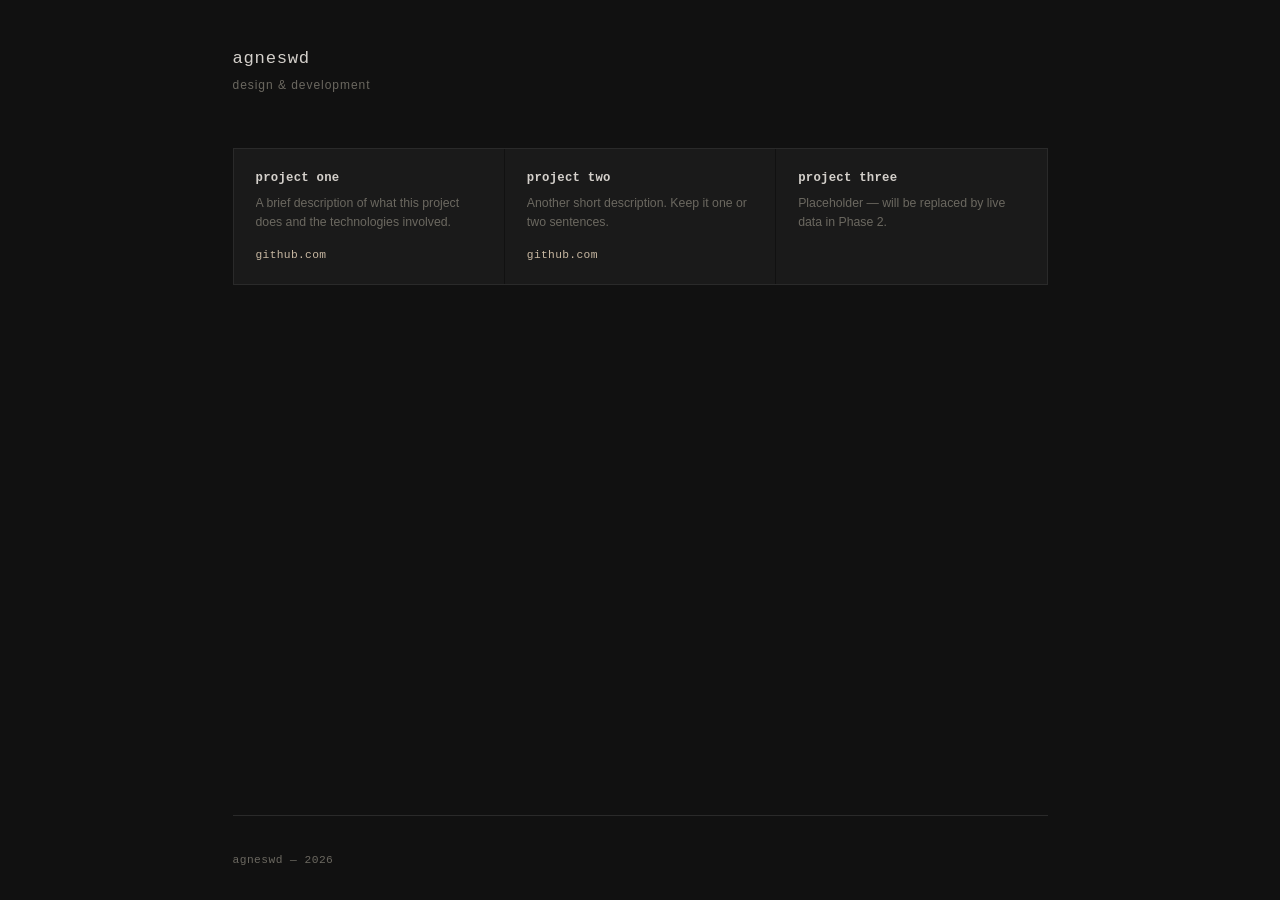
==== index.html @ 013082b9 "feat(portfolio): create minimal one-page shell" ====
<!DOCTYPE html>
<html lang="en">
<head>
  <meta charset="UTF-8" />
  <meta name="viewport" content="width=device-width, initial-scale=1.0" />
  <title>agneswd</title>
  <link rel="stylesheet" href="styles.css" />
</head>
<body>
  <div class="page">

    <header class="site-header">
      <h1 class="site-name">agneswd</h1>
      <p class="site-tagline">design &amp; development</p>
    </header>

    <main>
      <section class="projects-section" aria-label="Projects">
        <div id="project-grid" class="project-grid" role="list">
          <!-- Populated by script.js renderProjects() -->
        </div>
        <p id="empty-state" class="empty-state" hidden>No projects yet.</p>
      </section>
    </main>

    <footer class="site-footer">
      <span class="footer-line">agneswd &mdash; <time id="footer-year"></time></span>
    </footer>

  </div>

  <script src="script.js"></script>
</body>
</html>
---- styles.css ----
/* ── Reset & base ─────────────────────────────────────────────── */
*, *::before, *::after {
  box-sizing: border-box;
  margin: 0;
  padding: 0;
}

:root {
  --bg:          #111111;
  --surface:     #1a1a1a;
  --border:      #2a2a2a;
  --text:        #d4d0cb;
  --text-muted:  #6b6860;
  --accent:      #c8b8a2;
  --font-mono:   "SFMono-Regular", "Consolas", "Liberation Mono", monospace;
  --font-sans:   "Inter", "Helvetica Neue", Arial, sans-serif;
  --gap:         2rem;
  --max-width:   860px;
}

html {
  background-color: var(--bg);
  color: var(--text);
  font-family: var(--font-sans);
  font-size: 15px;
  line-height: 1.6;
  -webkit-font-smoothing: antialiased;
}

a {
  color: var(--accent);
  text-decoration: none;
}
a:hover {
  text-decoration: underline;
  text-underline-offset: 3px;
}

/* ── Page shell ───────────────────────────────────────────────── */
.page {
  min-height: 100vh;
  display: flex;
  flex-direction: column;
  max-width: var(--max-width);
  margin: 0 auto;
  padding: 3rem 1.5rem 2rem;
}

main {
  flex: 1;
}

/* ── Header ───────────────────────────────────────────────────── */
.site-header {
  margin-bottom: 3.5rem;
}

.site-name {
  font-family: var(--font-mono);
  font-size: 1.15rem;
  font-weight: 400;
  letter-spacing: 0.04em;
  color: var(--text);
}

.site-tagline {
  margin-top: 0.25rem;
  font-size: 0.8rem;
  color: var(--text-muted);
  letter-spacing: 0.08em;
  text-transform: lowercase;
}

/* ── Project grid ─────────────────────────────────────────────── */
.projects-section {
  margin-bottom: var(--gap);
}

.project-grid {
  display: grid;
  grid-template-columns: repeat(auto-fill, minmax(240px, 1fr));
  gap: 1px;
  border: 1px solid var(--border);
}

/* ── Project card ─────────────────────────────────────────────── */
.project-card {
  background: var(--surface);
  padding: 1.25rem 1.4rem;
  display: flex;
  flex-direction: column;
  gap: 0.4rem;
  border: 1px solid transparent;
  transition: border-color 0.15s ease, background 0.15s ease;
}

.project-card:hover {
  background: var(--bg);
  border-color: var(--border);
}

.project-title {
  font-family: var(--font-mono);
  font-size: 0.82rem;
  font-weight: 600;
  color: var(--text);
  letter-spacing: 0.02em;
  white-space: nowrap;
  overflow: hidden;
  text-overflow: ellipsis;
}

.project-title a {
  color: inherit;
}
.project-title a:hover {
  color: var(--accent);
  text-decoration: none;
}

.project-description {
  font-size: 0.82rem;
  color: var(--text-muted);
  line-height: 1.5;
  display: -webkit-box;
  -webkit-line-clamp: 3;
  line-clamp: 3;
  -webkit-box-orient: vertical;
  overflow: hidden;
}

.project-link {
  margin-top: auto;
  padding-top: 0.6rem;
  font-size: 0.75rem;
  font-family: var(--font-mono);
  color: var(--text-muted);
  letter-spacing: 0.03em;
}
.project-link a:hover {
  color: var(--accent);
}

/* ── Empty state ──────────────────────────────────────────────── */
.empty-state {
  color: var(--text-muted);
  font-size: 0.82rem;
  font-family: var(--font-mono);
  padding: 1.5rem 0;
}

/* ── Footer ───────────────────────────────────────────────────── */
.site-footer {
  padding-top: 2rem;
  border-top: 1px solid var(--border);
}

.footer-line {
  font-size: 0.75rem;
  font-family: var(--font-mono);
  color: var(--text-muted);
  letter-spacing: 0.04em;
}

/* ── Responsive ───────────────────────────────────────────────── */
@media (max-width: 480px) {
  .project-grid {
    grid-template-columns: 1fr;
  }
}
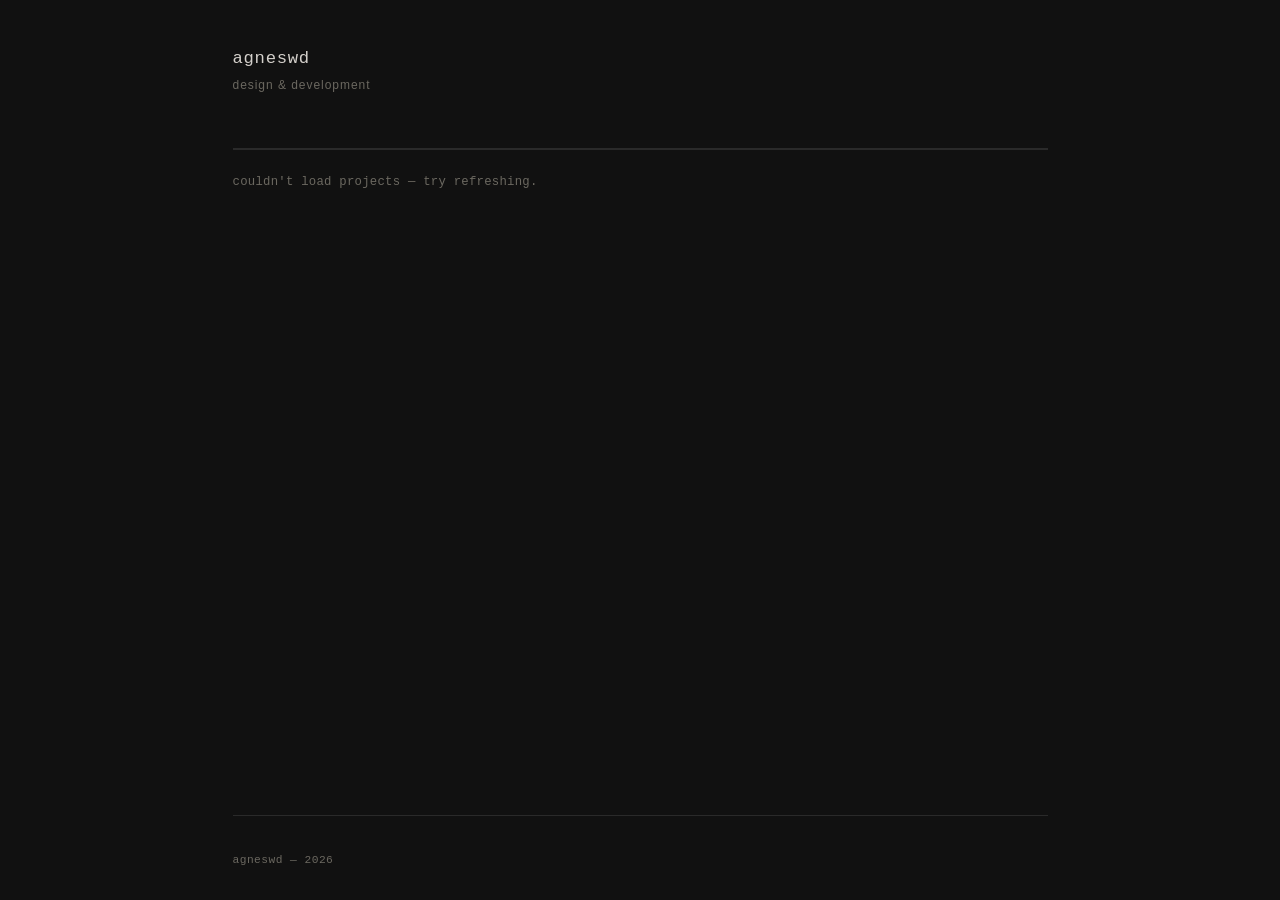
==== commit 3f698e77: "feat(ui): load pinned projects at runtime" ====
--- a/index.html
+++ b/index.html
@@ -19,7 +19,9 @@
         <div id="project-grid" class="project-grid" role="list">
           <!-- Populated by script.js renderProjects() -->
         </div>
-        <p id="empty-state" class="empty-state" hidden>No projects yet.</p>
+        <p id="loading-state" class="status-line">loading…</p>
+        <p id="empty-state"   class="status-line" hidden>no projects yet.</p>
+        <p id="error-state"   class="status-line" hidden>couldn't load projects — try refreshing.</p>
       </section>
     </main>
 
--- a/styles.css
+++ b/styles.css
@@ -141,12 +141,13 @@
   color: var(--accent);
 }
 
-/* ── Empty state ──────────────────────────────────────────────── */
-.empty-state {
+/* ── Status lines (loading / empty / error) ─────────────────── */
+.status-line {
   color: var(--text-muted);
   font-size: 0.82rem;
   font-family: var(--font-mono);
   padding: 1.5rem 0;
+  letter-spacing: 0.02em;
 }
 
 /* ── Footer ───────────────────────────────────────────────────── */
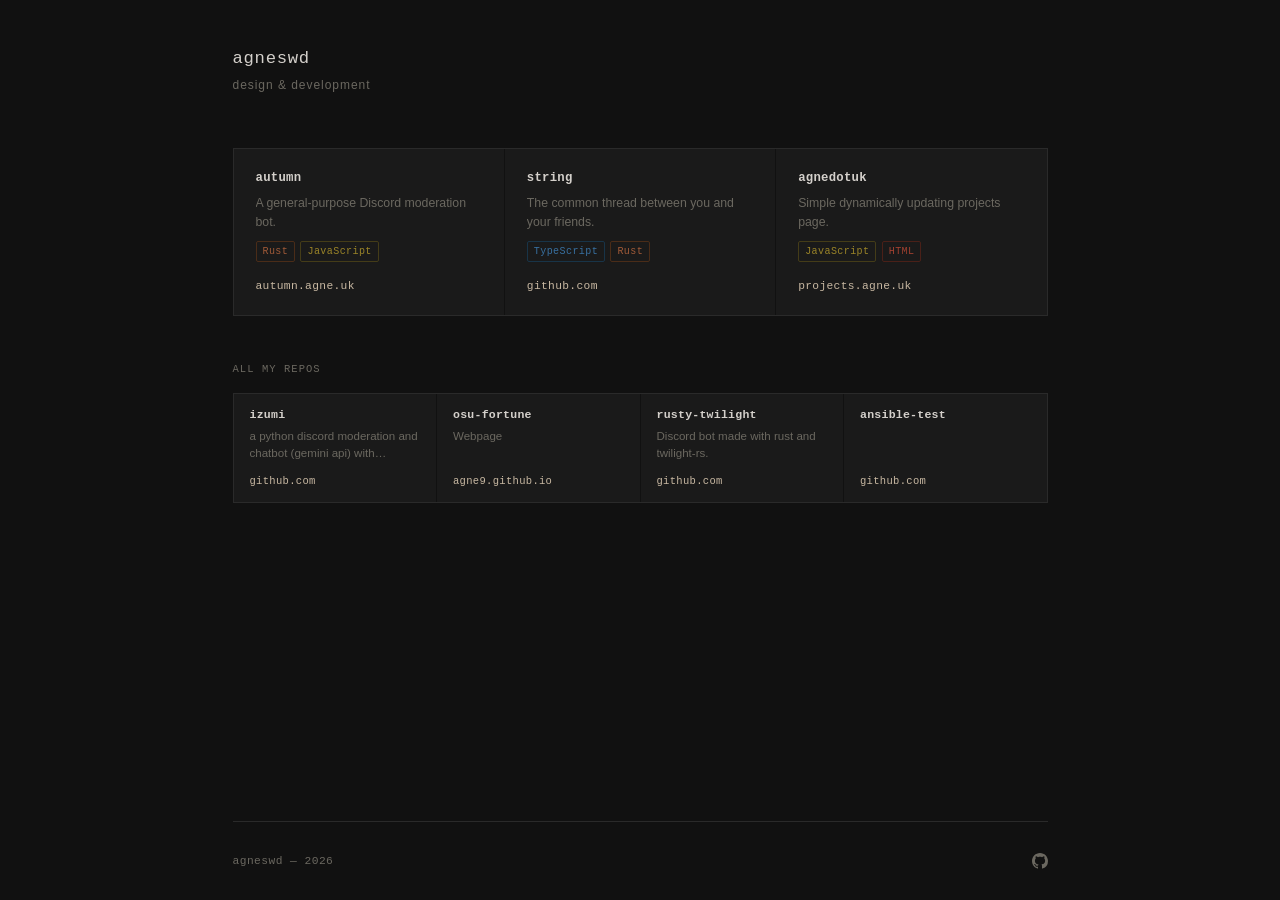
==== commit d45ad6b6: "feat(portfolio): polish footer, tags, and repo order" ====
--- a/index.html
+++ b/index.html
@@ -15,18 +15,31 @@
     </header>
 
     <main>
-      <section class="projects-section" aria-label="Projects">
+      <section class="projects-section" aria-label="Pinned projects">
         <div id="project-grid" class="project-grid" role="list">
           <!-- Populated by script.js renderProjects() -->
         </div>
         <p id="loading-state" class="status-line">loading…</p>
         <p id="empty-state"   class="status-line" hidden>no projects yet.</p>
-        <p id="error-state"   class="status-line" hidden>couldn't load projects — try refreshing.</p>
+        <p id="error-state"   class="status-line" hidden>couldn’t load projects — try refreshing.</p>
+      </section>
+
+      <section class="repos-section" aria-label="All my repos">
+        <h2 class="section-heading">All my repos</h2>
+        <div id="repos-grid" class="project-grid" role="list">
+          <!-- Populated by script.js renderAllRepos() -->
+        </div>
+        <p id="repos-empty-state" class="status-line" hidden>no public repos.</p>
       </section>
     </main>
 
     <footer class="site-footer">
       <span class="footer-line">agneswd &mdash; <time id="footer-year"></time></span>
+      <a href="https://github.com/agneswd" class="footer-github" aria-label="GitHub profile" target="_blank" rel="noopener noreferrer">
+        <svg xmlns="http://www.w3.org/2000/svg" viewBox="0 0 24 24" aria-hidden="true" focusable="false" width="16" height="16">
+          <path d="M12 0C5.37 0 0 5.37 0 12c0 5.31 3.435 9.795 8.205 11.385.6.105.825-.255.825-.57 0-.285-.015-1.23-.015-2.235-3.015.555-3.795-.735-4.035-1.41-.135-.345-.72-1.41-1.23-1.695-.42-.225-1.02-.78-.015-.795.945-.015 1.62.87 1.845 1.23 1.08 1.815 2.805 1.305 3.495.99.105-.78.42-1.305.765-1.605-2.67-.3-5.46-1.335-5.46-5.925 0-1.305.465-2.385 1.23-3.225-.12-.3-.54-1.53.12-3.18 0 0 1.005-.315 3.3 1.23.96-.27 1.98-.405 3-.405s2.04.135 3 .405c2.295-1.56 3.3-1.23 3.3-1.23.66 1.65.24 2.88.12 3.18.765.84 1.23 1.905 1.23 3.225 0 4.605-2.805 5.625-5.475 5.925.435.375.81 1.095.81 2.22 0 1.605-.015 2.895-.015 3.3 0 .315.225.69.825.57A12.02 12.02 0 0 0 24 12c0-6.63-5.37-12-12-12z"/>
+        </svg>
+      </a>
     </footer>
 
   </div>
--- a/styles.css
+++ b/styles.css
@@ -76,9 +76,27 @@
   margin-bottom: var(--gap);
 }
 
+/* ── Repos section ────────────────────────────────────────────── */
+.repos-section {
+  margin-top: 3rem;
+  margin-bottom: var(--gap);
+}
+.repos-section .project-grid {
+  grid-template-columns: repeat(auto-fit, minmax(160px, 1fr));
+}
+.section-heading {
+  font-family: var(--font-mono);
+  font-size: 0.7rem;
+  font-weight: 400;
+  letter-spacing: 0.1em;
+  text-transform: uppercase;
+  color: var(--text-muted);
+  margin-bottom: 1rem;
+}
+
 .project-grid {
   display: grid;
-  grid-template-columns: repeat(auto-fill, minmax(240px, 1fr));
+  grid-template-columns: repeat(auto-fit, minmax(240px, 1fr));
   gap: 1px;
   border: 1px solid var(--border);
 }
@@ -141,6 +159,59 @@
   color: var(--accent);
 }
 
+/* ── Language tags (pinned cards only) ────────────────────────── */
+.project-languages {
+  display: flex;
+  flex-wrap: wrap;
+  gap: 0.35rem;
+  margin-top: 0.25rem;
+}
+
+.language-tag {
+  font-family: var(--font-mono);
+  font-size: 0.67rem;
+  color: var(--text-muted);
+  letter-spacing: 0.04em;
+  padding: 0.1rem 0.4rem;
+  border: 1px solid var(--border);
+  border-radius: 2px;
+}
+
+/* Per-language subtle tints — muted palette tuned for the dark theme */
+.language-tag[data-lang="rust"]        { color: #a05a38; border-color: #4a2c18; }
+.language-tag[data-lang="javascript"]  { color: #9a8428; border-color: #443c18; }
+.language-tag[data-lang="typescript"]  { color: #3870a0; border-color: #183448; }
+.language-tag[data-lang="html"]        { color: #a04030; border-color: #4a2018; }
+.language-tag[data-lang="css"]         { color: #5048a0; border-color: #241e48; }
+.language-tag[data-lang="python"]      { color: #389878; border-color: #183c30; }
+.language-tag[data-lang="go"]          { color: #3880a0; border-color: #183848; }
+.language-tag[data-lang="shell"]       { color: #708840; border-color: #303e18; }
+.language-tag[data-lang="ruby"]        { color: #983840; border-color: #441818; }
+.language-tag[data-lang="c"]           { color: #5870a0; border-color: #202e48; }
+.language-tag[data-lang="c++"]         { color: #5870a0; border-color: #202e48; }
+.language-tag[data-lang="java"]        { color: #a06038; border-color: #4a2c18; }
+
+/* ── Compact cards (All my repos) ─────────────────────────── */
+.project-card.project-card--compact {
+  padding: 0.75rem 1rem;
+  gap: 0.25rem;
+}
+
+.project-card.project-card--compact .project-title {
+  font-size: 0.77rem;
+}
+
+.project-card.project-card--compact .project-description {
+  font-size: 0.77rem;
+  -webkit-line-clamp: 2;
+  line-clamp: 2;
+}
+
+.project-card.project-card--compact .project-link {
+  padding-top: 0.4rem;
+  font-size: 0.7rem;
+}
+
 /* ── Status lines (loading / empty / error) ─────────────────── */
 .status-line {
   color: var(--text-muted);
@@ -154,6 +225,9 @@
 .site-footer {
   padding-top: 2rem;
   border-top: 1px solid var(--border);
+  display: flex;
+  align-items: center;
+  justify-content: space-between;
 }
 
 .footer-line {
@@ -161,6 +235,22 @@
   font-family: var(--font-mono);
   color: var(--text-muted);
   letter-spacing: 0.04em;
+}
+
+.footer-github {
+  color: var(--text-muted);
+  display: flex;
+  align-items: center;
+  transition: color 0.15s ease;
+}
+
+.footer-github:hover {
+  color: var(--accent);
+  text-decoration: none;
+}
+
+.footer-github svg {
+  fill: currentColor;
 }
 
 /* ── Responsive ───────────────────────────────────────────────── */
